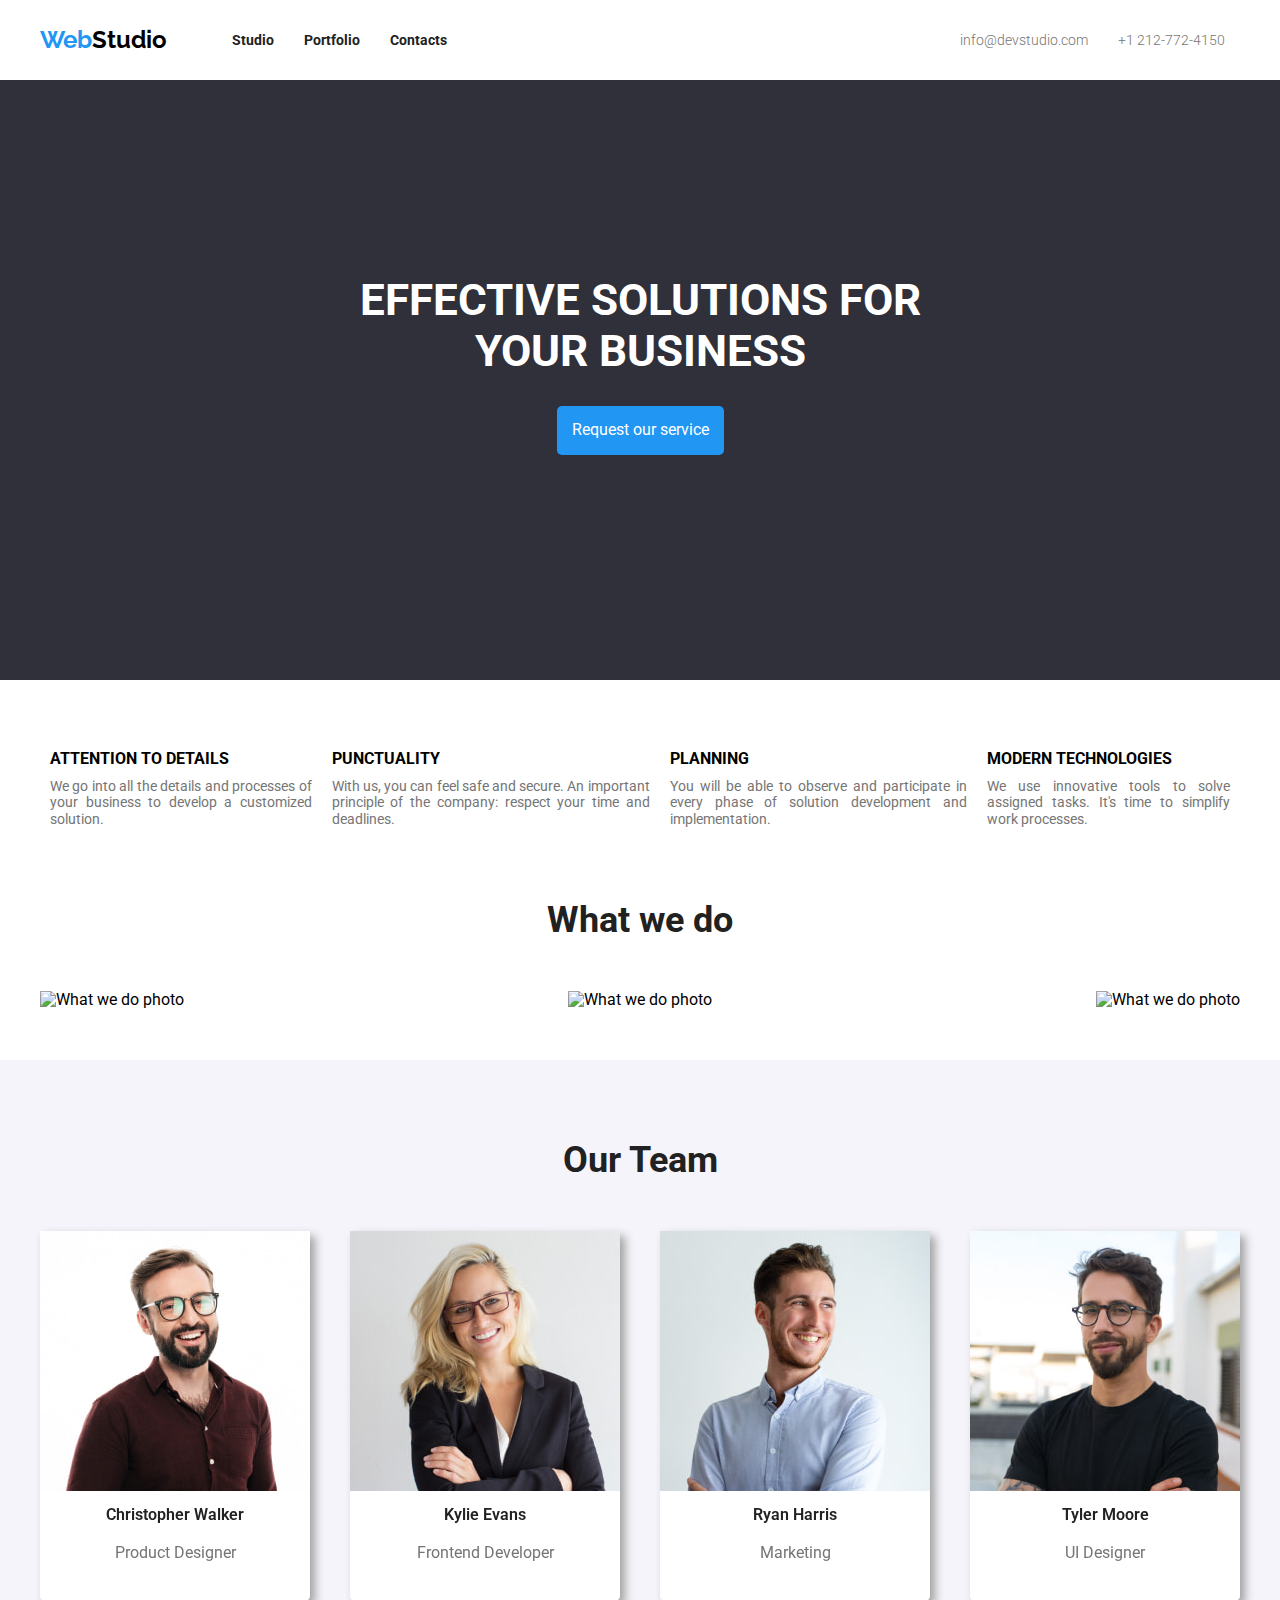
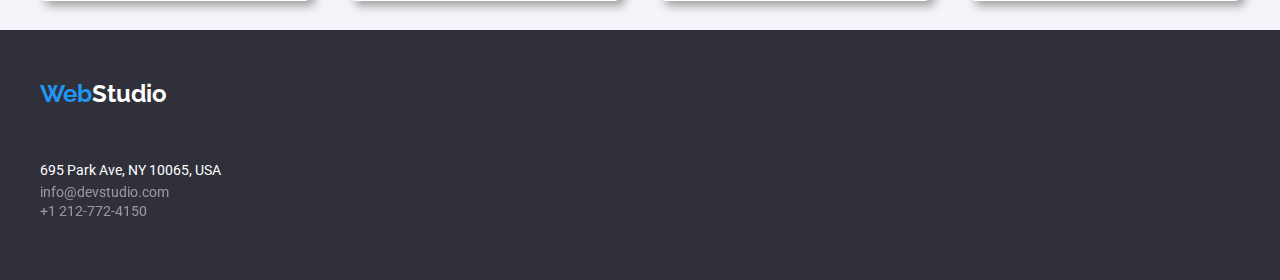
==== index.html @ d1482551 "homework 3" ====
<!DOCTYPE html>
<html lang="en">
<head>
    <meta charset="UTF-8">
    <meta http-equiv="X-UA-Compatible" content="IE=edge">
    <meta name="viewport" content="width=device-width, initial-scale=1.0">
    <link rel="preconnect" href="https://fonts.googleapis.com">
    <link rel="preconnect" href="https://fonts.gstatic.com" crossorigin>
    <link href="https://fonts.googleapis.com/css2?family=Open+Sans:wght@300;400&family=Roboto:wght@300;400;500;700;900&display=swap" rel="stylesheet">
    <link href="https://fonts.googleapis.com/css2?family=Raleway:wght@700&display=swap" rel="stylesheet">
    <link rel="stylesheet" href="css/modern-normalize.css">
    <link rel="stylesheet" href="css/style.css">
    <title>WebStudio - Home Page</title>
</head>
<body>
    <header>
        <nav class="nav-container">
            <div class="logo">
                <h4><a href="./index.html"><span class="primary-color">Web</span>Studio</a></h4>
            </div>
            <div class="links-container">
                    <ul class="nav-menu-links">
                        <li class="nav-items"><a href="./index.html" class="item1">Studio</a></li>
                        <li class="nav-items"><a href="./portfolio.html" class="item1">Portfolio</a></li>
                        <li class="nav-items"><a href="#contact" class="item1">Contacts</a></li>
                    </ul>
                    <ul class="contact-details-links">
                        <li class="nav-items"><a href="mailto:info@devstudio.com" class="item2">info@devstudio.com</a></li>
                        <li class="nav-items"><a href="tel:+1 212-772-4150" class="item2">+1 212-772-4150</a></li>
                    </ul>
            </div>
        </nav>
        <div class="banner">
            <h1>EFFECTIVE SOLUTIONS FOR<br> YOUR BUSINESS</h1>
            <button class="main-btn" type="button">Request our service</button>
        </div>
    </header>
    <main>
        <section>
            <div class="about-description">
                <div class="about-description-item">
                    <h4>ATTENTION TO DETAILS</h4>
                    <p>We go into all the details and processes of your business to develop a customized solution.</p>
                </div>
                <div class="about-description-item">
                    <h4>PUNCTUALITY</h4>
                    <p>With us, you can feel safe and secure. An important principle of the company: respect your time and deadlines.</p>
                </div>
                <div class="about-description-item">
                    <h4>PLANNING</h4>
                    <p>You will be able to observe and participate in every phase of solution development and implementation.</p>
                </div>
                <div class="about-description-item">
                    <h4>MODERN TECHNOLOGIES</h4>
                    <p>We use innovative tools to solve assigned tasks. It's time to simplify work processes.</p>
                </div>
            </div>
        </section>
        <section>
            <div class="about-tasks">
                <h2 class="section-title">What we do</h2>
                <ul>
                    <li><img src="./images/task/task1.jpg" width="370" alt="What we do photo"></li>
                    <li><img src="./images/task/task2.jpg" width="370" alt="What we do photo"></li>
                    <li><img src="./images/task/task3.jpg" width="370" alt="What we do photo"></li>
                </ul>
            </div>
        </section>
        <section>
            <div class="about-us-banner">
                <h2 class="section-title">Our Team</h2>
                <ul>
                    <li>
                        <div class="column-item">
                            <img src="./images/people/person1.jpg" width="270" alt="Product Designer Photo">
                            <h4>Christopher Walker</h4>
                            <p>Product Designer</p>
                        </div>
                    </li>
                    <li>
                        <div class="column-item">
                            <img src="./images/people/person2.jpg" width="270" alt="Frontend Developer Photo">
                            <h4>Kylie Evans</h4>
                            <p>Frontend Developer</p>
                        </div>
                    </li>
                    <li>
                        <div class="column-item">
                            <img src="./images/people/person3.jpg" width="270" alt="Marketing Photo">
                            <h4>Ryan Harris</h4>
                            <p>Marketing</p>
                        </div>
                    </li>
                    <li>
                        <div class="column-item">
                            <img src="./images/people/person4.jpg" width="270" alt="UI Designer Photo">
                            <h4>Tyler Moore</h4>
                            <p>UI Designer</p>
                        </div>
                    </li>
                </ul>
            </div>
        </section>
    </main>
    <footer class="footer-bg">
        <div class="footer-container">
            <div class="footer-logo">
                <h4><a href="./index.html"><span class="primary-color">Web</span>Studio</a></h4>
            </div>
                <address id="contact">
                <h6>695 Park Ave, NY 10065, USA</h6>
                <p><a href="mailto:info@devstudio.com">info@devstudio.com</a></p>
                <p><a href="tel:+1 212-772-4150">+1 212-772-4150</a></p>
                </address>
        </div>
    </footer>
</body>
</html>
---- css/style.css ----
* {
    margin: 0;
    padding: 0;
    box-sizing: border-box;
}

body {
    background-color: #FFF;
    font-family: 'Roboto', sans-serif;
} 

ul li {
    list-style-type: none;
}

a {
    text-decoration: none;
}

.primary-color {
    color: #2196F3;
}

.logo a {
    color: #000;
}

.nav-container {
    max-width: 1200px;
    height: 80px;
    margin: 0 auto;
    display: flex;
    align-items: center;
    align-content: center;
}

.logo {
    font-family: 'Raleway', sans-serif;
    font-size: 24px;
    font-weight: bold;
}

.links-container {
    display: flex;
    justify-content: space-between;
    width: 100%;
    margin-left: 50px;
}

.nav-menu-links {
    display: flex;
}

.contact-details-links {
    display: flex;
}

.nav-items {
    margin: 0 15px;
}

.item1 {
    color: #212121;
    font-size: 14px;
    font-weight: bold;
}

.item1:hover {
    color: #2196F3;
}

.item2 {
    color: #757575;
    font-size: 14px;
    font-weight: 300;
}

.item2:hover {
    color: #2196F3;
}

.banner {
    height: 600px;
    background-color: #2F303A;
    display: flex;
    flex-direction: column;
    justify-content: center;
    align-items: center;
    align-content: center;
}

.banner h1 {
    text-align: center;
    color: #FFF;
    font-size: 44px;
    font-weight: bold;
}

.main-btn {
    margin: 30px 0;
    background-color: #2196F3;
    color: #FFF;
    font-size: 16px;
    padding: 15px;
    border: none;
    border-radius: 5px;
}

.main-btn:hover {
    opacity: 0.9;
    cursor: pointer;
}

.about-description {
    max-width: 1200px;
    height: 100px;
    margin: 60px auto;
    display: flex;
    flex-direction: row;
    justify-content: space-between;
}

.about-description-item p {
    margin-top: 10px;
    font-size: 14px;
    color: #757575;
}

.about-description-item h3 {
    font-size: 14px;
    font-weight: bold;
    color: #212121;
}

.about-description-item {
    padding: 10px;
}

.about-description-item p {
    text-align: justify;
}

.about-tasks {
    max-width: 1200px;
    margin: 10px auto 50px auto;
}

.section-title {
    font-size: 36px;
    font-weight: bold;
    color: #212121;
    margin-bottom: 50px;
    text-align: center;
}

.about-tasks ul {
    display: flex;
    flex-direction: row;
    justify-content: space-between;
}

.about-us-banner {
    height: 570px;
    padding-top: 80px;
    background-color: #F5F4FA;
}

.about-us-banner ul {
    max-width: 1200px;
    display: flex;
    flex-direction: row;
    justify-content: space-between;
    margin: 40px auto 0 auto;
}

.column-item {
    text-align: center;
    font-size: 16px;
    height: 370px;
    background-color: #FFF;
    border-radius: 5px;
    filter: drop-shadow(5px 5px 5px #a0a0a0);
}

.column-item h4 {
    margin-top: 10px;
    color: #212121;
    font-weight: 600;
}

.column-item p {
    margin-top: 20px;
    color: #757575;
}

.footer-bg {
    background-color: #2F303A;
}

.footer-container {
    margin: 0 auto;
    max-width: 1200px;
    height: 250px;
}

.footer-logo {
    font-family: 'Raleway', sans-serif;
    font-size: 24px;
    font-weight: bold;
    padding-top: 50px;
    padding-bottom: 50px;
}

.footer-logo a {
    color: #FFF;
}

.footer-container h6 {
    color: #FFF;
    font-size: 14px;
    font-weight: 400;
    padding: 5px 0;
}

address {
    font-style: normal;
}

address a {
    color: #FFF;
    font-size: 14px;
    font-weight: 400;
    opacity: 0.5;
    padding: 5px 0;
}

address a:hover {
    color: #2196F3;
}

/* adding portfolio page styles */

.portfolio-banner {
    background-color: #FFF;
}

.portfolio-banner ul {
    max-width: 1200px;
    display: flex;
    flex-direction: row;
    justify-content: space-between;
    flex-wrap: wrap;
    margin: 40px auto 20px auto;
}

.portfolio-banner li {
    width: 370px;
}

.portfolio-menu {
    display: flex;
    justify-content: center;
    padding-top: 80px;
}

.portfolio-btn {
    margin: 15px 5px;
    background-color: #F5F4FA;
    color: #212121;
    font-size: 16px;
    font-weight: 500;
    padding: 10px 20px;
    border: none;
    border-radius: 5px;
}

.portfolio-btn:hover {
    background-color: #2196F3;
    color: #FFF;
    cursor: pointer;
}

.portfolio-column-item {
    text-align: left;
    font-size: 16px;
    background-color: #FFF;
    border: 1px solid #ECECEC;
    margin-bottom: 20px;
}

.portfolio-column-item h4 {
    margin-top: 20px;
    margin-left: 10px;
    font-size: 18px;
    color: #212121;
    font-weight: 600;
}

.portfolio-column-item p {
    margin-top: 10px;
    margin-left: 10px;
    margin-bottom: 20px;
    color: #757575;
}

.portfolio-menu {
    border-top: 1px solid #ECECEC;
}
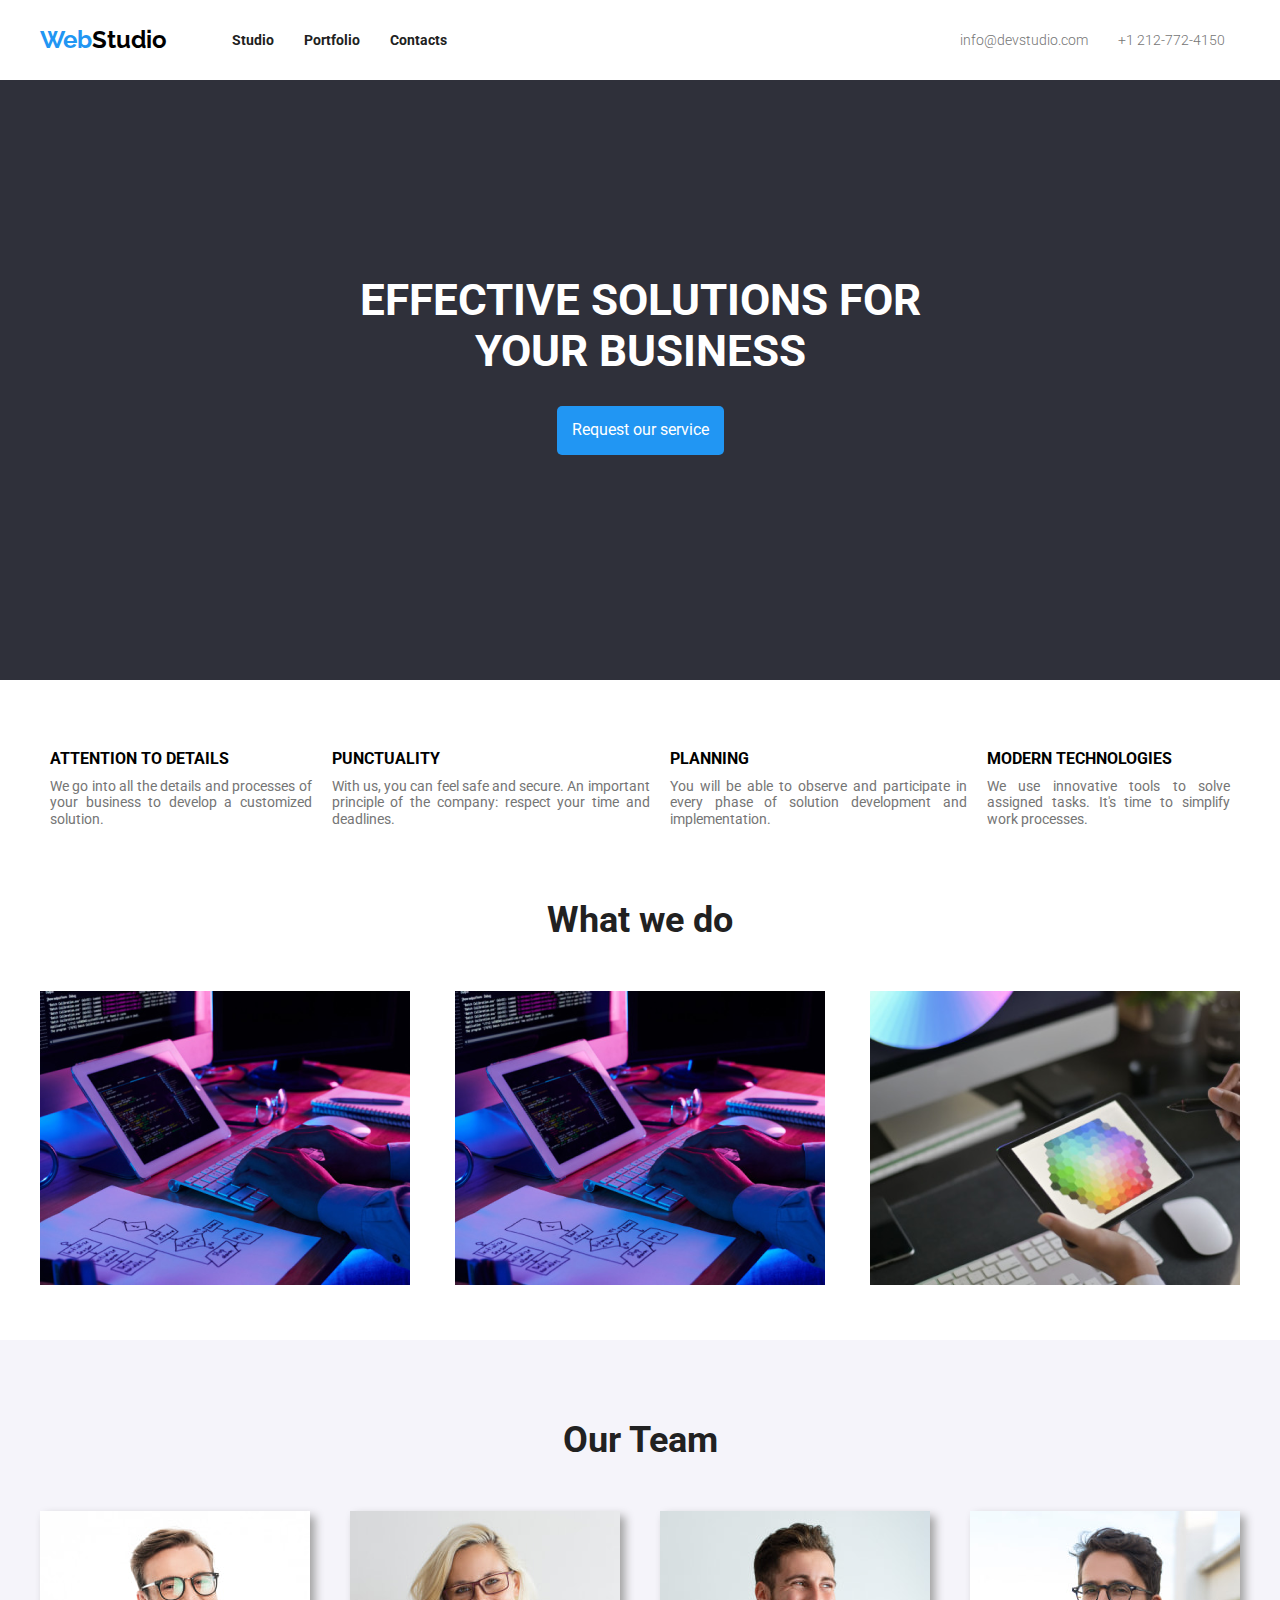
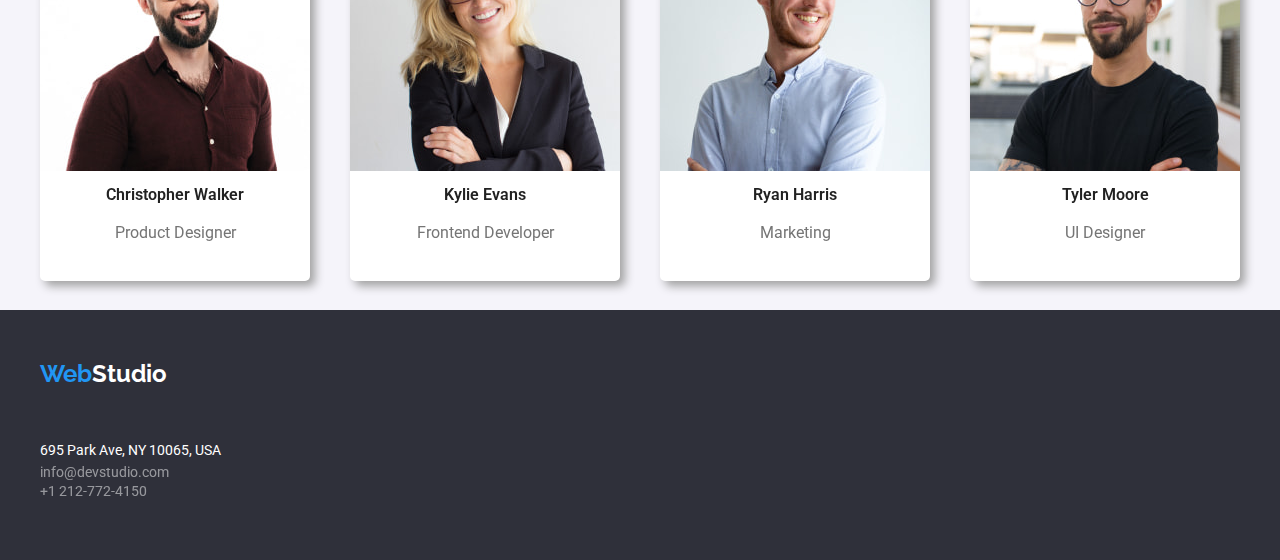
==== commit c5032a8d: "pictures modify" ====
--- a/index.html
+++ b/index.html
@@ -1,118 +1,193 @@
 <!DOCTYPE html>
 <html lang="en">
-<head>
-    <meta charset="UTF-8">
-    <meta http-equiv="X-UA-Compatible" content="IE=edge">
-    <meta name="viewport" content="width=device-width, initial-scale=1.0">
-    <link rel="preconnect" href="https://fonts.googleapis.com">
-    <link rel="preconnect" href="https://fonts.gstatic.com" crossorigin>
-    <link href="https://fonts.googleapis.com/css2?family=Open+Sans:wght@300;400&family=Roboto:wght@300;400;500;700;900&display=swap" rel="stylesheet">
-    <link href="https://fonts.googleapis.com/css2?family=Raleway:wght@700&display=swap" rel="stylesheet">
-    <link rel="stylesheet" href="css/modern-normalize.css">
-    <link rel="stylesheet" href="css/style.css">
+  <head>
+    <meta charset="UTF-8" />
+    <meta http-equiv="X-UA-Compatible" content="IE=edge" />
+    <meta name="viewport" content="width=device-width, initial-scale=1.0" />
+    <link rel="preconnect" href="https://fonts.googleapis.com" />
+    <link rel="preconnect" href="https://fonts.gstatic.com" crossorigin />
+    <link
+      href="https://fonts.googleapis.com/css2?family=Open+Sans:wght@300;400&family=Roboto:wght@300;400;500;700;900&display=swap"
+      rel="stylesheet"
+    />
+    <link
+      href="https://fonts.googleapis.com/css2?family=Raleway:wght@700&display=swap"
+      rel="stylesheet"
+    />
+    <link rel="stylesheet" href="css/modern-normalize.css" />
+    <link rel="stylesheet" href="css/style.css" />
     <title>WebStudio - Home Page</title>
-</head>
-<body>
+  </head>
+  <body>
     <header>
-        <nav class="nav-container">
-            <div class="logo">
-                <h4><a href="./index.html"><span class="primary-color">Web</span>Studio</a></h4>
-            </div>
-            <div class="links-container">
-                    <ul class="nav-menu-links">
-                        <li class="nav-items"><a href="./index.html" class="item1">Studio</a></li>
-                        <li class="nav-items"><a href="./portfolio.html" class="item1">Portfolio</a></li>
-                        <li class="nav-items"><a href="#contact" class="item1">Contacts</a></li>
-                    </ul>
-                    <ul class="contact-details-links">
-                        <li class="nav-items"><a href="mailto:info@devstudio.com" class="item2">info@devstudio.com</a></li>
-                        <li class="nav-items"><a href="tel:+1 212-772-4150" class="item2">+1 212-772-4150</a></li>
-                    </ul>
-            </div>
-        </nav>
-        <div class="banner">
-            <h1>EFFECTIVE SOLUTIONS FOR<br> YOUR BUSINESS</h1>
-            <button class="main-btn" type="button">Request our service</button>
+      <nav class="nav-container">
+        <div class="logo">
+          <h4>
+            <a href="./index.html"
+              ><span class="primary-color">Web</span>Studio</a
+            >
+          </h4>
         </div>
+        <div class="links-container">
+          <ul class="nav-menu-links">
+            <li class="nav-items">
+              <a href="./index.html" class="item1">Studio</a>
+            </li>
+            <li class="nav-items">
+              <a href="./portfolio.html" class="item1">Portfolio</a>
+            </li>
+            <li class="nav-items">
+              <a href="#contact" class="item1">Contacts</a>
+            </li>
+          </ul>
+          <ul class="contact-details-links">
+            <li class="nav-items">
+              <a href="mailto:info@devstudio.com" class="item2"
+                >info@devstudio.com</a
+              >
+            </li>
+            <li class="nav-items">
+              <a href="tel:+1 212-772-4150" class="item2">+1 212-772-4150</a>
+            </li>
+          </ul>
+        </div>
+      </nav>
+      <div class="banner">
+        <h1>
+          EFFECTIVE SOLUTIONS FOR<br />
+          YOUR BUSINESS
+        </h1>
+        <button class="main-btn" type="button">Request our service</button>
+      </div>
     </header>
     <main>
-        <section>
-            <div class="about-description">
-                <div class="about-description-item">
-                    <h4>ATTENTION TO DETAILS</h4>
-                    <p>We go into all the details and processes of your business to develop a customized solution.</p>
-                </div>
-                <div class="about-description-item">
-                    <h4>PUNCTUALITY</h4>
-                    <p>With us, you can feel safe and secure. An important principle of the company: respect your time and deadlines.</p>
-                </div>
-                <div class="about-description-item">
-                    <h4>PLANNING</h4>
-                    <p>You will be able to observe and participate in every phase of solution development and implementation.</p>
-                </div>
-                <div class="about-description-item">
-                    <h4>MODERN TECHNOLOGIES</h4>
-                    <p>We use innovative tools to solve assigned tasks. It's time to simplify work processes.</p>
-                </div>
-            </div>
-        </section>
-        <section>
-            <div class="about-tasks">
-                <h2 class="section-title">What we do</h2>
-                <ul>
-                    <li><img src="./images/task/task1.jpg" width="370" alt="What we do photo"></li>
-                    <li><img src="./images/task/task2.jpg" width="370" alt="What we do photo"></li>
-                    <li><img src="./images/task/task3.jpg" width="370" alt="What we do photo"></li>
-                </ul>
-            </div>
-        </section>
-        <section>
-            <div class="about-us-banner">
-                <h2 class="section-title">Our Team</h2>
-                <ul>
-                    <li>
-                        <div class="column-item">
-                            <img src="./images/people/person1.jpg" width="270" alt="Product Designer Photo">
-                            <h4>Christopher Walker</h4>
-                            <p>Product Designer</p>
-                        </div>
-                    </li>
-                    <li>
-                        <div class="column-item">
-                            <img src="./images/people/person2.jpg" width="270" alt="Frontend Developer Photo">
-                            <h4>Kylie Evans</h4>
-                            <p>Frontend Developer</p>
-                        </div>
-                    </li>
-                    <li>
-                        <div class="column-item">
-                            <img src="./images/people/person3.jpg" width="270" alt="Marketing Photo">
-                            <h4>Ryan Harris</h4>
-                            <p>Marketing</p>
-                        </div>
-                    </li>
-                    <li>
-                        <div class="column-item">
-                            <img src="./images/people/person4.jpg" width="270" alt="UI Designer Photo">
-                            <h4>Tyler Moore</h4>
-                            <p>UI Designer</p>
-                        </div>
-                    </li>
-                </ul>
-            </div>
-        </section>
+      <section>
+        <div class="about-description">
+          <div class="about-description-item">
+            <h4>ATTENTION TO DETAILS</h4>
+            <p>
+              We go into all the details and processes of your business to
+              develop a customized solution.
+            </p>
+          </div>
+          <div class="about-description-item">
+            <h4>PUNCTUALITY</h4>
+            <p>
+              With us, you can feel safe and secure. An important principle of
+              the company: respect your time and deadlines.
+            </p>
+          </div>
+          <div class="about-description-item">
+            <h4>PLANNING</h4>
+            <p>
+              You will be able to observe and participate in every phase of
+              solution development and implementation.
+            </p>
+          </div>
+          <div class="about-description-item">
+            <h4>MODERN TECHNOLOGIES</h4>
+            <p>
+              We use innovative tools to solve assigned tasks. It's time to
+              simplify work processes.
+            </p>
+          </div>
+        </div>
+      </section>
+      <section>
+        <div class="about-tasks">
+          <h2 class="section-title">What we do</h2>
+          <ul>
+            <li>
+              <img
+                src="/images/tablet-coding.png"
+                width="370"
+                alt="What we do photo"
+              />
+            </li>
+            <li>
+              <img
+                src="/images/tablet-coding.png"
+                width="370"
+                alt="What we do photo"
+              />
+            </li>
+            <li>
+              <img
+                src="/images/colors.png"
+                width="370"
+                alt="What we do photo"
+              />
+            </li>
+          </ul>
+        </div>
+      </section>
+      <section>
+        <div class="about-us-banner">
+          <h2 class="section-title">Our Team</h2>
+          <ul>
+            <li>
+              <div class="column-item">
+                <img
+                  src="./images/people/person1.jpg"
+                  width="270"
+                  alt="Product Designer Photo"
+                />
+                <h4>Christopher Walker</h4>
+                <p>Product Designer</p>
+              </div>
+            </li>
+            <li>
+              <div class="column-item">
+                <img
+                  src="./images/people/person2.jpg"
+                  width="270"
+                  alt="Frontend Developer Photo"
+                />
+                <h4>Kylie Evans</h4>
+                <p>Frontend Developer</p>
+              </div>
+            </li>
+            <li>
+              <div class="column-item">
+                <img
+                  src="./images/people/person3.jpg"
+                  width="270"
+                  alt="Marketing Photo"
+                />
+                <h4>Ryan Harris</h4>
+                <p>Marketing</p>
+              </div>
+            </li>
+            <li>
+              <div class="column-item">
+                <img
+                  src="./images/people/person4.jpg"
+                  width="270"
+                  alt="UI Designer Photo"
+                />
+                <h4>Tyler Moore</h4>
+                <p>UI Designer</p>
+              </div>
+            </li>
+          </ul>
+        </div>
+      </section>
     </main>
     <footer class="footer-bg">
-        <div class="footer-container">
-            <div class="footer-logo">
-                <h4><a href="./index.html"><span class="primary-color">Web</span>Studio</a></h4>
-            </div>
-                <address id="contact">
-                <h6>695 Park Ave, NY 10065, USA</h6>
-                <p><a href="mailto:info@devstudio.com">info@devstudio.com</a></p>
-                <p><a href="tel:+1 212-772-4150">+1 212-772-4150</a></p>
-                </address>
+      <div class="footer-container">
+        <div class="footer-logo">
+          <h4>
+            <a href="./index.html"
+              ><span class="primary-color">Web</span>Studio</a
+            >
+          </h4>
         </div>
+        <address id="contact">
+          <h6>695 Park Ave, NY 10065, USA</h6>
+          <p><a href="mailto:info@devstudio.com">info@devstudio.com</a></p>
+          <p><a href="tel:+1 212-772-4150">+1 212-772-4150</a></p>
+        </address>
+      </div>
     </footer>
-</body>
-</html>+  </body>
+</html>
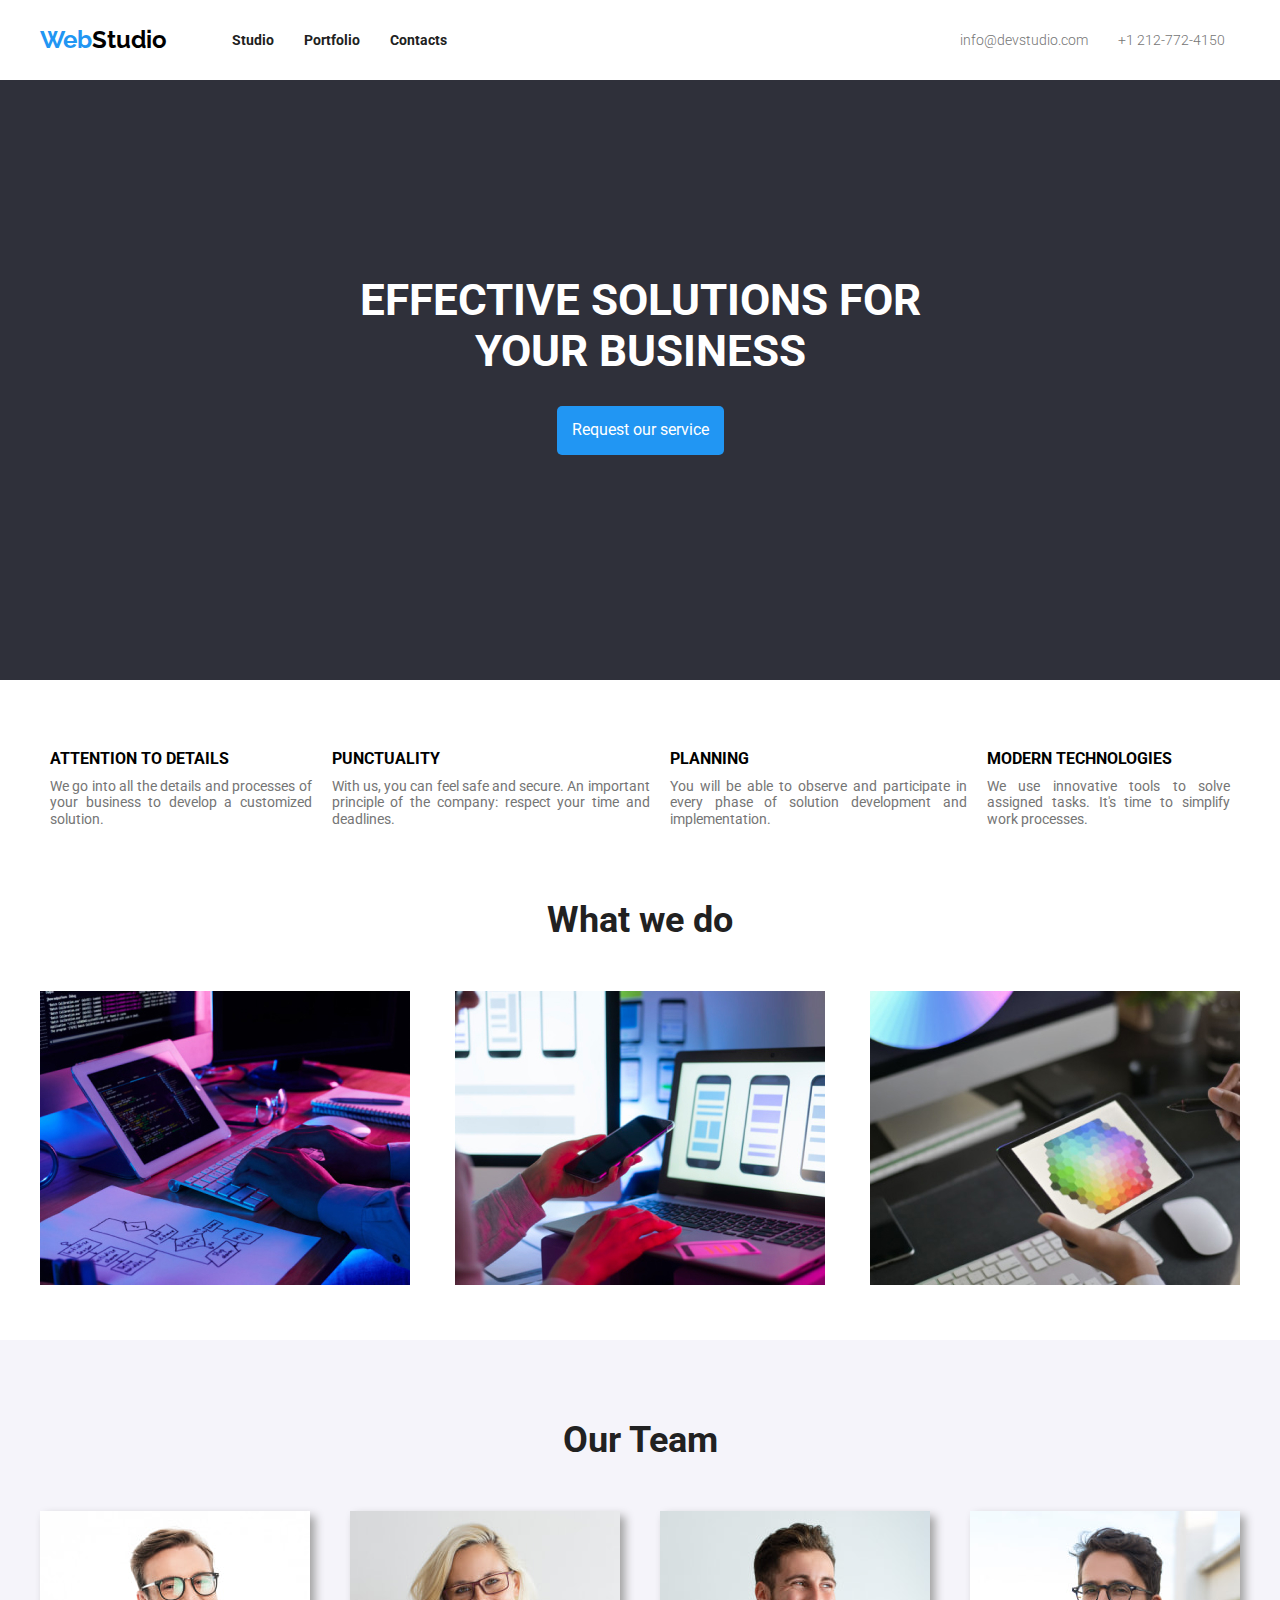
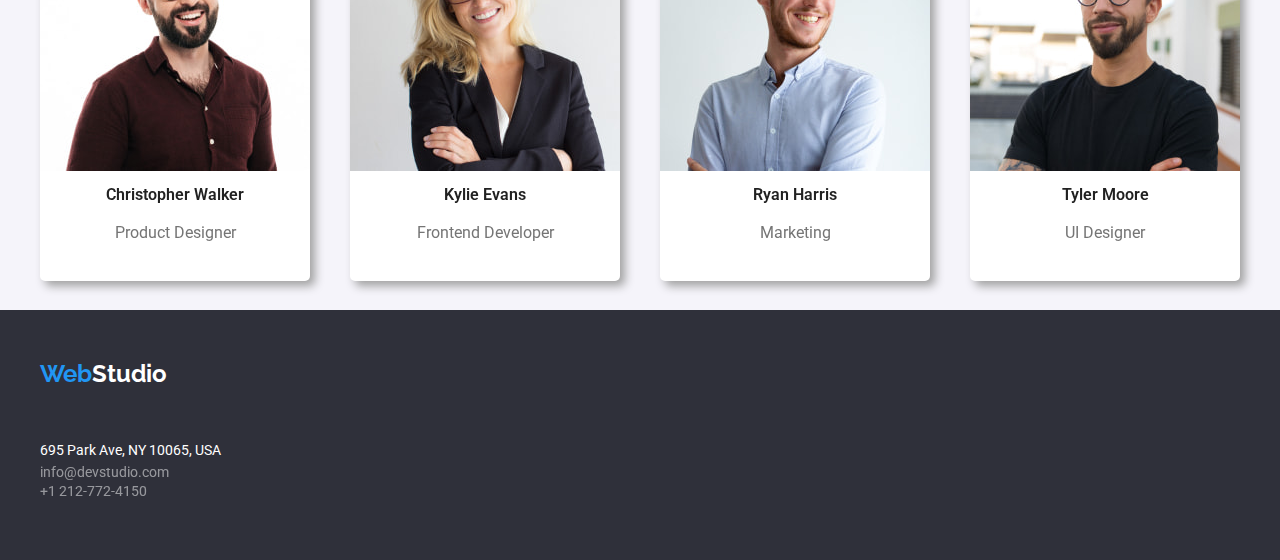
==== commit 006f0bbd: "final hw3" ====
--- a/index.html
+++ b/index.html
@@ -99,21 +99,21 @@
           <ul>
             <li>
               <img
-                src="/images/tablet-coding.png"
+                src="./images/tablet-coding.jpg"
                 width="370"
                 alt="What we do photo"
               />
             </li>
             <li>
               <img
-                src="/images/tablet-coding.png"
+                src="/images/app-coding.jpg"
                 width="370"
                 alt="What we do photo"
               />
             </li>
             <li>
               <img
-                src="/images/colors.png"
+                src="/images/colors.jpg"
                 width="370"
                 alt="What we do photo"
               />
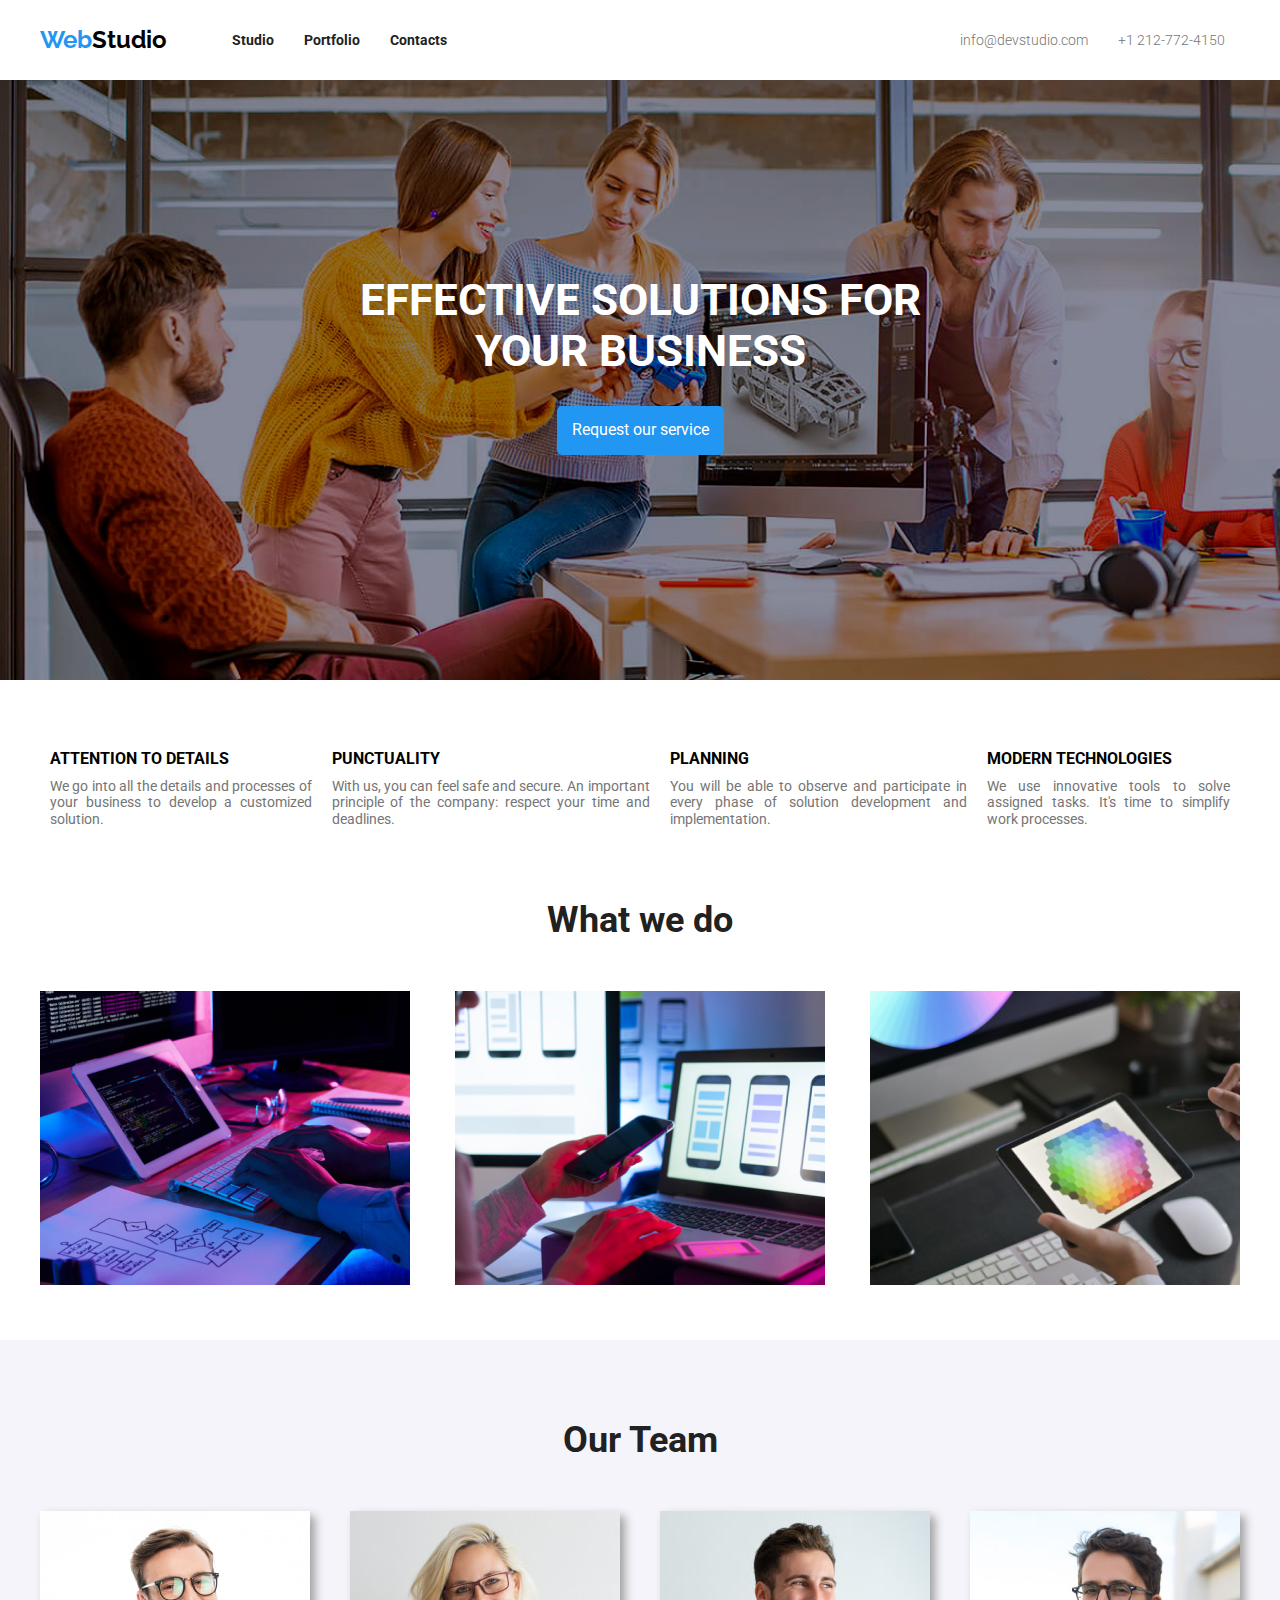
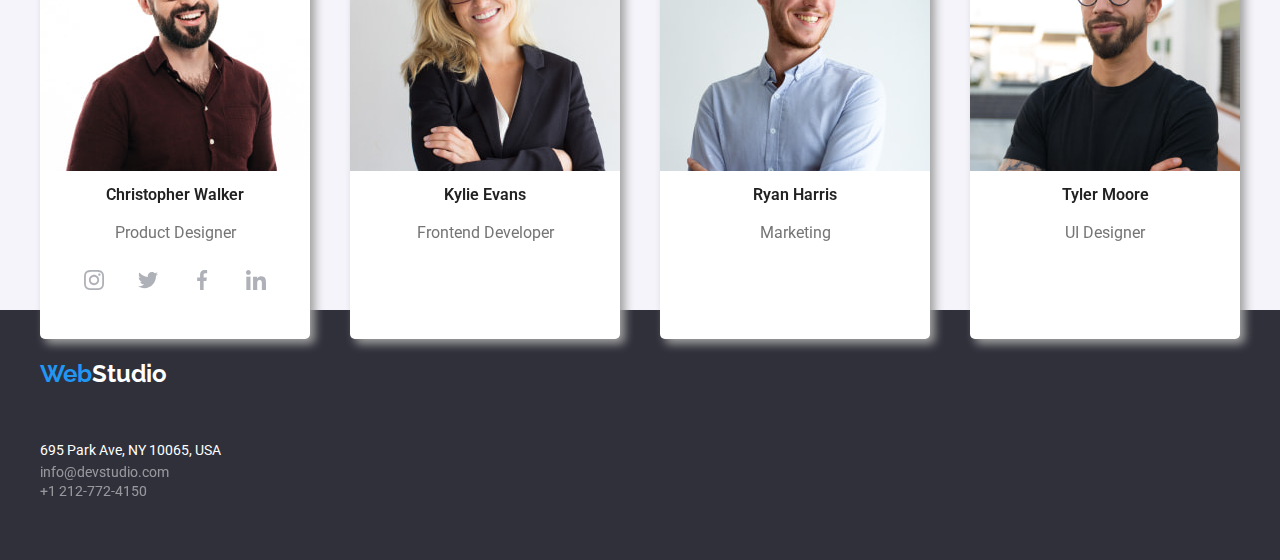
==== commit 1b6d1893: "homework4 progress" ====
--- a/index.html
+++ b/index.html
@@ -106,14 +106,14 @@
             </li>
             <li>
               <img
-                src="/images/app-coding.jpg"
+                src="./images/app-coding.jpg"
                 width="370"
                 alt="What we do photo"
               />
             </li>
             <li>
               <img
-                src="/images/colors.jpg"
+                src="./images/colors.jpg"
                 width="370"
                 alt="What we do photo"
               />
@@ -134,6 +134,28 @@
                 />
                 <h4>Christopher Walker</h4>
                 <p>Product Designer</p>
+
+                <div class="social-icons">
+                  <svg class="icon">
+                    <a href="https://www.instagram.com">Instagram</a>
+                    <use href="./icons/symbol-defs.svg#icon-instagram"></use>
+                  </svg>
+
+                  <svg class="icon">
+                    <a href="https://www.twitter.com">Twitter</a>
+                    <use href="./icons/symbol-defs.svg#icon-twitter"></use>
+                  </svg>
+
+                  <svg class="icon">
+                    <a href="https://www.facebook.com">Facebook</a>
+                    <use href="./icons/symbol-defs.svg#icon-facebook"></use>
+                  </svg>
+
+                  <svg class="icon">
+                    <a href="https://www.linkedin.com">Linkedin</a>
+                    <use href="./icons/symbol-defs.svg#icon-linkedin"></use>
+                  </svg>
+                </div>
               </div>
             </li>
             <li>
--- a/css/style.css
+++ b/css/style.css
@@ -40,6 +40,8 @@
     font-weight: bold;
 }
 
+
+
 .links-container {
     display: flex;
     justify-content: space-between;
@@ -89,6 +91,10 @@
     align-content: center;
 }
 
+.banner {
+    background: url(/images/background_image.png)
+}
+
 .banner h1 {
     text-align: center;
     color: #FFF;
@@ -176,7 +182,8 @@
 .column-item {
     text-align: center;
     font-size: 16px;
-    height: 370px;
+    height: 428px;
+    width: 270px;
     background-color: #FFF;
     border-radius: 5px;
     filter: drop-shadow(5px 5px 5px #a0a0a0);
@@ -191,6 +198,23 @@
 .column-item p {
     margin-top: 20px;
     color: #757575;
+}
+
+
+.social-icons {
+    display: flex;
+    margin-top: 28px;
+    gap: 34px;
+    justify-content: center;
+    margin-bottom: 42px;
+
+}
+
+
+.social-icons .icon {
+    width: 20px;
+    height: 20px;
+    gap: 34px;
 }
 
 .footer-bg {
